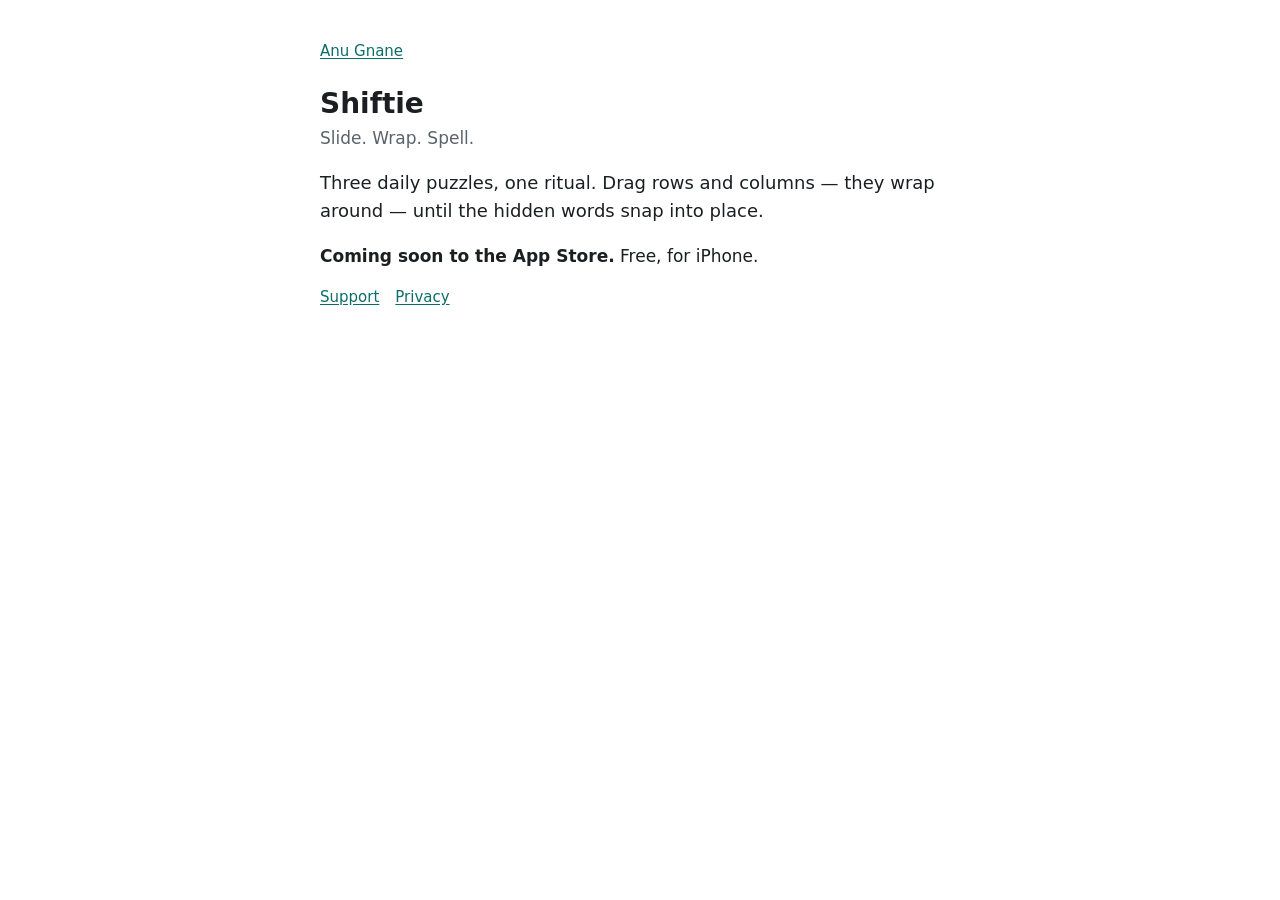
==== shiftie/index.html @ cc28b0d6 "feat(S-2): Shiftie's Get, Support and Privacy pages, the challenge-aware 404, and Shiftie on the hom" ====
<!doctype html>
<html lang="en">
<head>
  <meta charset="utf-8">
  <meta name="viewport" content="width=device-width, initial-scale=1">
  <title>Shiftie — a sliding word game</title>
  <meta name="description" content="Shiftie, a sliding word game for iPhone.">
  <link rel="stylesheet" href="../styles.css">
</head>
<body>
  <main>
    <p class="crumb"><a href="../">Anu Gnane</a></p>
    <header>
      <h1>Shiftie</h1>
      <p class="handle">Slide. Wrap. Spell.</p>
    </header>

    <p class="lede">Three daily puzzles, one ritual. Drag rows and columns — they wrap around — until the hidden words snap into place.</p>

    <p><strong>Coming soon to the App Store.</strong> Free, for iPhone.</p>

    <p class="links"><a href="support.html">Support</a><a href="privacy.html">Privacy</a></p>
  </main>
</body>
</html>
---- styles.css ----
/* One accent, a system font stack, light and dark through prefers-color-scheme. */
:root {
  --bg: #ffffff;
  --fg: #1b1f22;
  --muted: #5a6369;
  --rule: #d9dee1;
  --accent: #0b6e69;
  color-scheme: light dark;
}

@media (prefers-color-scheme: dark) {
  :root {
    --bg: #121516;
    --fg: #e6eaec;
    --muted: #9aa5ab;
    --rule: #2c3336;
    --accent: #4fc1b9;
  }
}

* { box-sizing: border-box; }

html { -webkit-text-size-adjust: 100%; }

body {
  margin: 0;
  background: var(--bg);
  color: var(--fg);
  font-family: system-ui, -apple-system, "Segoe UI", Roboto, "Helvetica Neue", Arial, sans-serif;
  font-size: 1.0625rem;
  line-height: 1.55;
}

main {
  max-width: 42rem;
  margin: 0 auto;
  padding: 2.5rem 1rem 4rem;
}

h1 { font-size: 1.75rem; line-height: 1.2; margin: 0 0 0.25rem; }
h2 { font-size: 1.125rem; margin: 2.5rem 0 0.5rem; }

a { color: var(--accent); text-underline-offset: 0.15em; }
a:hover, a:focus-visible { text-decoration-thickness: 2px; }

.handle { margin: 0; color: var(--muted); }

.projects { list-style: none; margin: 0; padding: 0; }
.projects li { padding: 1rem 0; border-top: 1px solid var(--rule); }
.projects li:last-child { border-bottom: 1px solid var(--rule); }
.projects h3 { font-size: 1.0625rem; margin: 0; }
.projects p { margin: 0.25rem 0 0; }

.status {
  display: inline-block;
  margin-left: 0.5rem;
  font-size: 0.8125rem;
  font-weight: 500;
  color: var(--muted);
  white-space: nowrap;
}

.links { font-size: 0.9375rem; }
.links a + a { margin-left: 1rem; }

footer { margin-top: 3rem; color: var(--muted); font-size: 0.875rem; }

/* S-2: the plain pages (Shiftie, 404) get a way home and room for prose. */
.crumb { margin: 0 0 1.5rem; font-size: 0.9375rem; }
.lede { font-size: 1.125rem; }
.prose h2 { margin-top: 2rem; }
.prose ul { padding-left: 1.25rem; }
.prose li + li { margin-top: 0.25rem; }
.muted { color: var(--muted); }
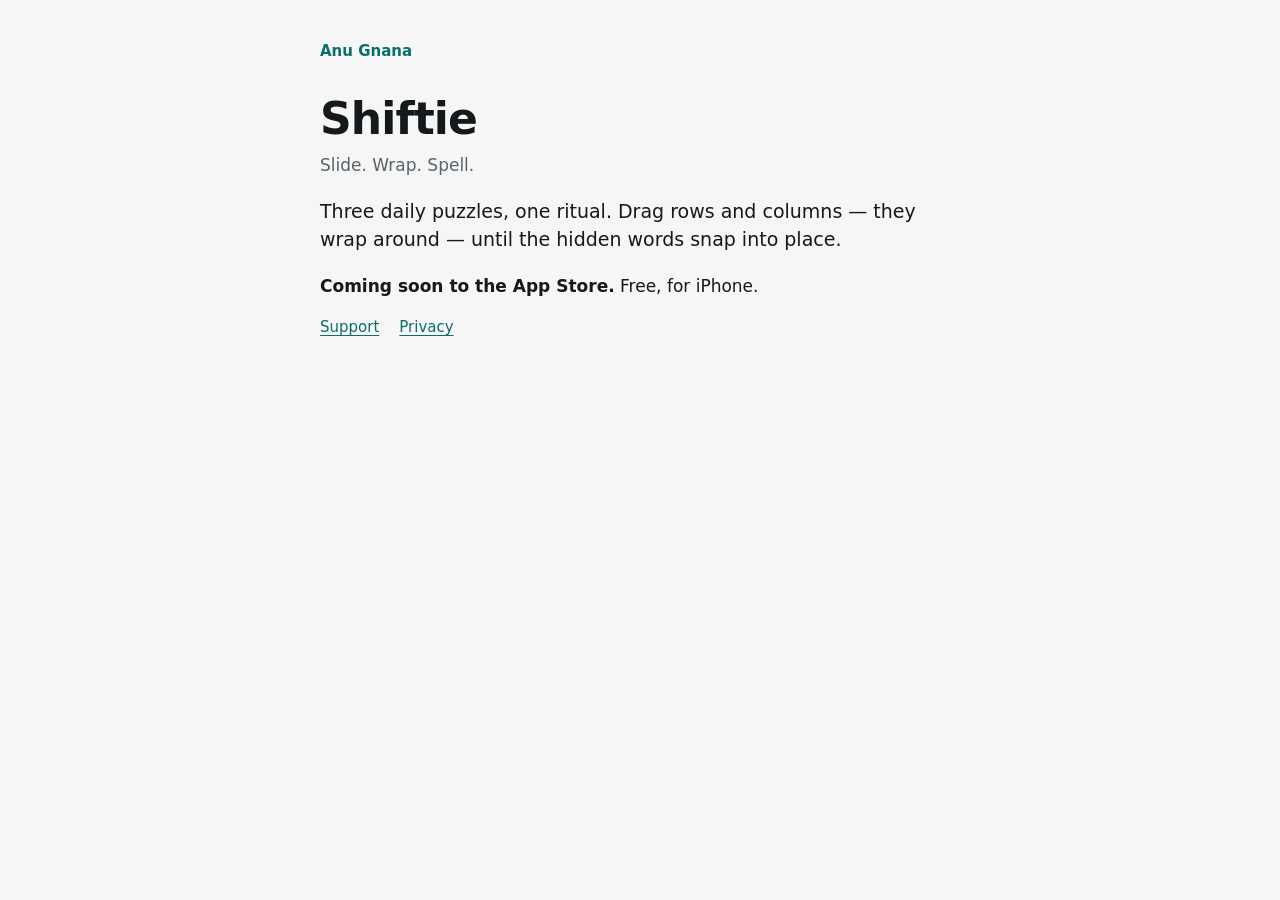
==== commit 46fc2e43: "Spell the surname Gnana on every page The site showed the owner's name as "Anu Gnane". Correct the d" ====
--- a/shiftie/index.html
+++ b/shiftie/index.html
@@ -9,7 +9,7 @@
 </head>
 <body>
   <main>
-    <p class="crumb"><a href="../">Anu Gnane</a></p>
+    <p class="crumb"><a href="../">Anu Gnana</a></p>
     <header>
       <h1>Shiftie</h1>
       <p class="handle">Slide. Wrap. Spell.</p>
--- a/styles.css
+++ b/styles.css
@@ -1,20 +1,27 @@
 /* One accent, a system font stack, light and dark through prefers-color-scheme. */
 :root {
-  --bg: #ffffff;
-  --fg: #1b1f22;
-  --muted: #5a6369;
-  --rule: #d9dee1;
+  --bg: #f5f6f5;
+  --surface: #ffffff;
+  --fg: #14191b;
+  --muted: #59636a;
+  --rule: #dce1e2;
+  --panel: #e8edec;
   --accent: #0b6e69;
+  --on-accent: #ffffff;
+  --radius: 14px;
   color-scheme: light dark;
 }
 
 @media (prefers-color-scheme: dark) {
   :root {
-    --bg: #121516;
+    --bg: #0f1314;
+    --surface: #161b1c;
     --fg: #e6eaec;
     --muted: #9aa5ab;
-    --rule: #2c3336;
+    --rule: #283133;
+    --panel: #1b2223;
     --accent: #4fc1b9;
+    --on-accent: #07211f;
   }
 }
 
@@ -29,6 +36,7 @@
   font-family: system-ui, -apple-system, "Segoe UI", Roboto, "Helvetica Neue", Arial, sans-serif;
   font-size: 1.0625rem;
   line-height: 1.55;
+  text-rendering: optimizeLegibility;
 }
 
 main {
@@ -37,38 +45,269 @@
   padding: 2.5rem 1rem 4rem;
 }
 
-h1 { font-size: 1.75rem; line-height: 1.2; margin: 0 0 0.25rem; }
-h2 { font-size: 1.125rem; margin: 2.5rem 0 0.5rem; }
-
-a { color: var(--accent); text-underline-offset: 0.15em; }
-a:hover, a:focus-visible { text-decoration-thickness: 2px; }
+h1 {
+  font-size: clamp(2rem, 1.5rem + 2.5vw, 2.75rem);
+  line-height: 1.1;
+  letter-spacing: -0.02em;
+  margin: 0 0 0.5rem;
+}
+h2 { font-size: 1.125rem; line-height: 1.3; margin: 2.5rem 0 0.75rem; }
+h3 { line-height: 1.25; }
+
+a { color: var(--accent); text-underline-offset: 0.18em; text-decoration-thickness: 1px; }
+a:hover { text-decoration-thickness: 2px; }
+a:focus-visible {
+  outline: 3px solid var(--accent);
+  outline-offset: 3px;
+  border-radius: 4px;
+}
+
+img { max-width: 100%; height: auto; }
 
 .handle { margin: 0; color: var(--muted); }
 
-.projects { list-style: none; margin: 0; padding: 0; }
-.projects li { padding: 1rem 0; border-top: 1px solid var(--rule); }
-.projects li:last-child { border-bottom: 1px solid var(--rule); }
-.projects h3 { font-size: 1.0625rem; margin: 0; }
-.projects p { margin: 0.25rem 0 0; }
-
+/* Status: a small pill beside a project's name. */
 .status {
   display: inline-block;
+  vertical-align: 0.2em;
   margin-left: 0.5rem;
-  font-size: 0.8125rem;
-  font-weight: 500;
+  padding: 0.1rem 0.55rem;
+  border: 1px solid var(--rule);
+  border-radius: 999px;
+  font-size: 0.75rem;
+  font-weight: 600;
+  line-height: 1.5;
+  letter-spacing: 0.01em;
   color: var(--muted);
   white-space: nowrap;
 }
 
-.links { font-size: 0.9375rem; }
-.links a + a { margin-left: 1rem; }
+/* Links under a project: one optional button, then quiet text links. */
+.links {
+  display: flex;
+  flex-wrap: wrap;
+  align-items: center;
+  gap: 0.5rem 1.25rem;
+  font-size: 0.9375rem;
+}
+
+/* Live and released work: the pill takes the accent. */
+.status-live { color: var(--accent); border-color: currentColor; }
+
+.button {
+  display: inline-block;
+  padding: 0.5rem 1.1rem;
+  border-radius: 999px;
+  background: var(--accent);
+  color: var(--on-accent);
+  font-weight: 600;
+  text-decoration: none;
+  transition: filter 120ms ease;
+}
+.button:hover { filter: brightness(1.12); }
+.button:focus-visible { border-radius: 999px; }
 
 footer { margin-top: 3rem; color: var(--muted); font-size: 0.875rem; }
 
-/* S-2: the plain pages (Shiftie, 404) get a way home and room for prose. */
-.crumb { margin: 0 0 1.5rem; font-size: 0.9375rem; }
-.lede { font-size: 1.125rem; }
-.prose h2 { margin-top: 2rem; }
+/* ---- The home page ---------------------------------------------------- */
+
+.home { max-width: 70rem; padding-top: 3rem; }
+
+.masthead {
+  display: flex;
+  flex-wrap: wrap;
+  align-items: baseline;
+  justify-content: space-between;
+  gap: 0.25rem 2rem;
+  padding-bottom: 1.5rem;
+  border-bottom: 1px solid var(--rule);
+}
+.masthead h1 {
+  font-size: clamp(2.5rem, 1.6rem + 4vw, 4.25rem);
+  font-weight: 750;
+  letter-spacing: -0.035em;
+  line-height: 1;
+  margin: 0;
+}
+
+.intro { margin: 0; }
+
+.home h2 {
+  margin: 3rem 0 1.25rem;
+  font-size: 1rem;
+  font-weight: 600;
+  color: var(--muted);
+}
+
+.projects { list-style: none; margin: 0; padding: 0; }
+.project p { margin: 0.5rem 0 0; }
+.project .links { margin-top: 1.25rem; }
+.project h3 { margin: 0; }
+
+/* Released work: a large picture of the thing beside its name. */
+.projects:not(.projects-dev) > .project + .project { margin-top: 3.5rem; }
+.projects:not(.projects-dev) h3 { font-size: 1.625rem; letter-spacing: -0.015em; }
+.projects:not(.projects-dev) .body p:not(.links) { max-width: 34rem; }
+
+.media {
+  overflow: hidden;
+  border: 1px solid var(--rule);
+  border-radius: var(--radius);
+  background: var(--panel);
+  aspect-ratio: 3 / 2;
+}
+.media img {
+  display: block;
+  width: 100%;
+  height: 100%;
+  object-fit: cover;
+}
+.media picture { display: contents; }
+
+/* A phone screenshot rises from the foot of its panel. */
+.media-phone { position: relative; }
+.media-phone img {
+  position: absolute;
+  left: 50%;
+  top: 9%;
+  width: 46%;
+  height: auto;
+  transform: translateX(-50%);
+  border-radius: 22px 22px 0 0;
+  box-shadow: 0 0 0 1px var(--rule), 0 18px 40px rgba(20, 25, 27, 0.18);
+}
+.media-shiftie { background: #f1e3d7; }
+
+/* On a phone the map itself, not its side panel, fills the picture. */
+@media (max-width: 40rem) {
+  .media-map { aspect-ratio: 4 / 3; }
+  .media-map img { object-position: 82% 40%; }
+}
+
+.body { margin-top: 1.25rem; }
+
+@media (min-width: 52rem) {
+  .projects:not(.projects-dev) .project {
+    display: grid;
+    grid-template-columns: minmax(0, 7fr) minmax(0, 5fr);
+    gap: 2.5rem;
+    align-items: center;
+  }
+  .projects:not(.projects-dev) .body { margin-top: 0; }
+}
+
+/* Work in development: quieter, smaller, two to a row on a wide screen. */
+.projects-dev {
+  display: grid;
+  gap: 1.5rem;
+}
+.projects-dev .project {
+  padding: 1rem;
+  border: 1px solid var(--rule);
+  border-radius: var(--radius);
+  background: var(--surface);
+}
+.projects-dev h3 { font-size: 1.25rem; }
+.projects-dev .media { aspect-ratio: 16 / 9; border-radius: calc(var(--radius) - 4px); }
+.projects-dev .body { margin-top: 1rem; }
+
+.media-shunt { background: #fcf6ed; }
+.media-shunt img { object-fit: contain; }
+
+/* gaffer has no picture in its repo, so its panel is set in type. */
+.media-type {
+  display: flex;
+  align-items: flex-end;
+  padding: 1.25rem;
+}
+.media-type p {
+  margin: 0;
+  font-size: clamp(1.375rem, 1rem + 1.5vw, 1.875rem);
+  font-weight: 700;
+  line-height: 1.15;
+  letter-spacing: -0.02em;
+  color: var(--accent);
+}
+
+@media (min-width: 46rem) {
+  .projects-dev { grid-template-columns: 1fr 1fr; }
+}
+
+@media (prefers-color-scheme: dark) {
+  .media-shiftie { background: #2a1a18; }
+  .media-shunt { background: #1b1918; }
+  .media-phone img { box-shadow: 0 0 0 1px var(--rule), 0 18px 40px rgba(0, 0, 0, 0.45); }
+}
+
+/* S-8: the "Also" names sit in a quieter list under the projects. */
+.also {
+  list-style: none;
+  margin: 0;
+  padding: 0;
+  display: flex;
+  flex-wrap: wrap;
+  gap: 0.25rem 2rem;
+  color: var(--muted);
+}
+
+.home footer { padding-top: 1.5rem; border-top: 1px solid var(--rule); }
+
+/* ---- Case studies and the plain pages (Shiftie, 404) ------------------- */
+
+/* S-2: the plain pages get a way home and room for prose. */
+.crumb { margin: 0 0 2rem; font-size: 0.9375rem; }
+.crumb a { text-decoration: none; font-weight: 600; }
+.crumb a:hover { text-decoration: underline; }
+
+.lede { font-size: 1.1875rem; line-height: 1.5; color: var(--fg); }
+.muted { color: var(--muted); }
+
+.prose h1 { margin-bottom: 0.75rem; }
+.prose h2 {
+  margin: 2.75rem 0 0.75rem;
+  font-size: 1.3125rem;
+  letter-spacing: -0.01em;
+}
+.prose > .links { margin: 1.25rem 0 0; }
 .prose ul { padding-left: 1.25rem; }
-.prose li + li { margin-top: 0.25rem; }
-.muted { color: var(--muted); }
+.prose li + li { margin-top: 0.4rem; }
+.prose footer { padding-top: 1.25rem; border-top: 1px solid var(--rule); }
+
+/* S-4: a figure from the project's own site scales to the phone. */
+figure { margin: 2rem 0; }
+figure img {
+  display: block;
+  max-width: 100%;
+  height: auto;
+  border: 1px solid var(--rule);
+  border-radius: var(--radius);
+}
+figcaption { margin-top: 0.6rem; color: var(--muted); font-size: 0.875rem; }
+
+/* A case study's lead picture sits on the same panel as on the home page. */
+.hero picture { display: block; }
+.hero-phone .frame {
+  display: flex;
+  justify-content: center;
+  padding: 2rem 1rem;
+  border: 1px solid var(--rule);
+  border-radius: var(--radius);
+  background: var(--panel);
+}
+.hero-phone img {
+  width: auto;
+  max-height: 34rem;
+  border-radius: 22px;
+}
+.hero-board .frame { padding: 1rem; background: #fcf6ed; }
+.hero-board img { border: 0; max-height: 26rem; }
+.hero-shiftie .frame { background: #f1e3d7; }
+
+@media (prefers-color-scheme: dark) {
+  .hero-board .frame { background: #1b1918; }
+  .hero-shiftie .frame { background: #2a1a18; }
+}
+
+@media (prefers-reduced-motion: reduce) {
+  *, *::before, *::after { transition: none !important; animation: none !important; }
+}
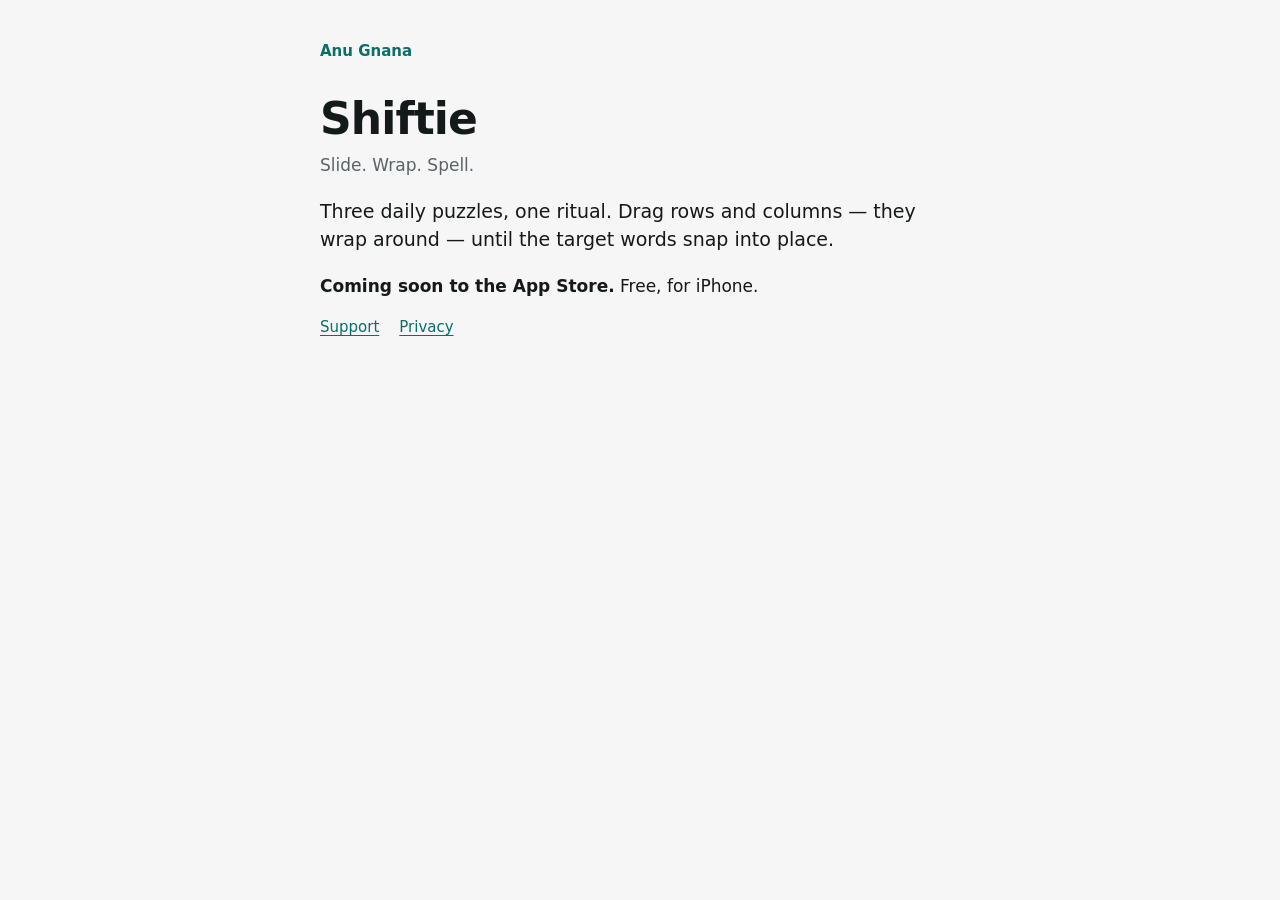
==== commit da335f71: "Shunt and Shiftie are in App Review Shunt 1.0 went to App Review on 17 November and Shiftie 1.0 on 1" ====
--- a/shiftie/index.html
+++ b/shiftie/index.html
@@ -15,7 +15,7 @@
       <p class="handle">Slide. Wrap. Spell.</p>
     </header>
 
-    <p class="lede">Three daily puzzles, one ritual. Drag rows and columns — they wrap around — until the hidden words snap into place.</p>
+    <p class="lede">Three daily puzzles, one ritual. Drag rows and columns — they wrap around — until the target words snap into place.</p>
 
     <p><strong>Coming soon to the App Store.</strong> Free, for iPhone.</p>
 
--- a/styles.css
+++ b/styles.css
@@ -177,6 +177,7 @@
   box-shadow: 0 0 0 1px var(--rule), 0 18px 40px rgba(20, 25, 27, 0.18);
 }
 .media-shiftie { background: #f1e3d7; }
+.media-shunt { background: #fcf6ed; }
 
 /* On a phone the map itself, not its side panel, fills the picture. */
 @media (max-width: 40rem) {
@@ -211,9 +212,6 @@
 .projects-dev .media { aspect-ratio: 16 / 9; border-radius: calc(var(--radius) - 4px); }
 .projects-dev .body { margin-top: 1rem; }
 
-.media-shunt { background: #fcf6ed; }
-.media-shunt img { object-fit: contain; }
-
 /* gaffer has no picture in its repo, so its panel is set in type. */
 .media-type {
   display: flex;
@@ -299,12 +297,11 @@
   max-height: 34rem;
   border-radius: 22px;
 }
-.hero-board .frame { padding: 1rem; background: #fcf6ed; }
-.hero-board img { border: 0; max-height: 26rem; }
 .hero-shiftie .frame { background: #f1e3d7; }
+.hero-shunt .frame { background: #fcf6ed; }
 
 @media (prefers-color-scheme: dark) {
-  .hero-board .frame { background: #1b1918; }
+  .hero-shunt .frame { background: #1b1918; }
   .hero-shiftie .frame { background: #2a1a18; }
 }
 
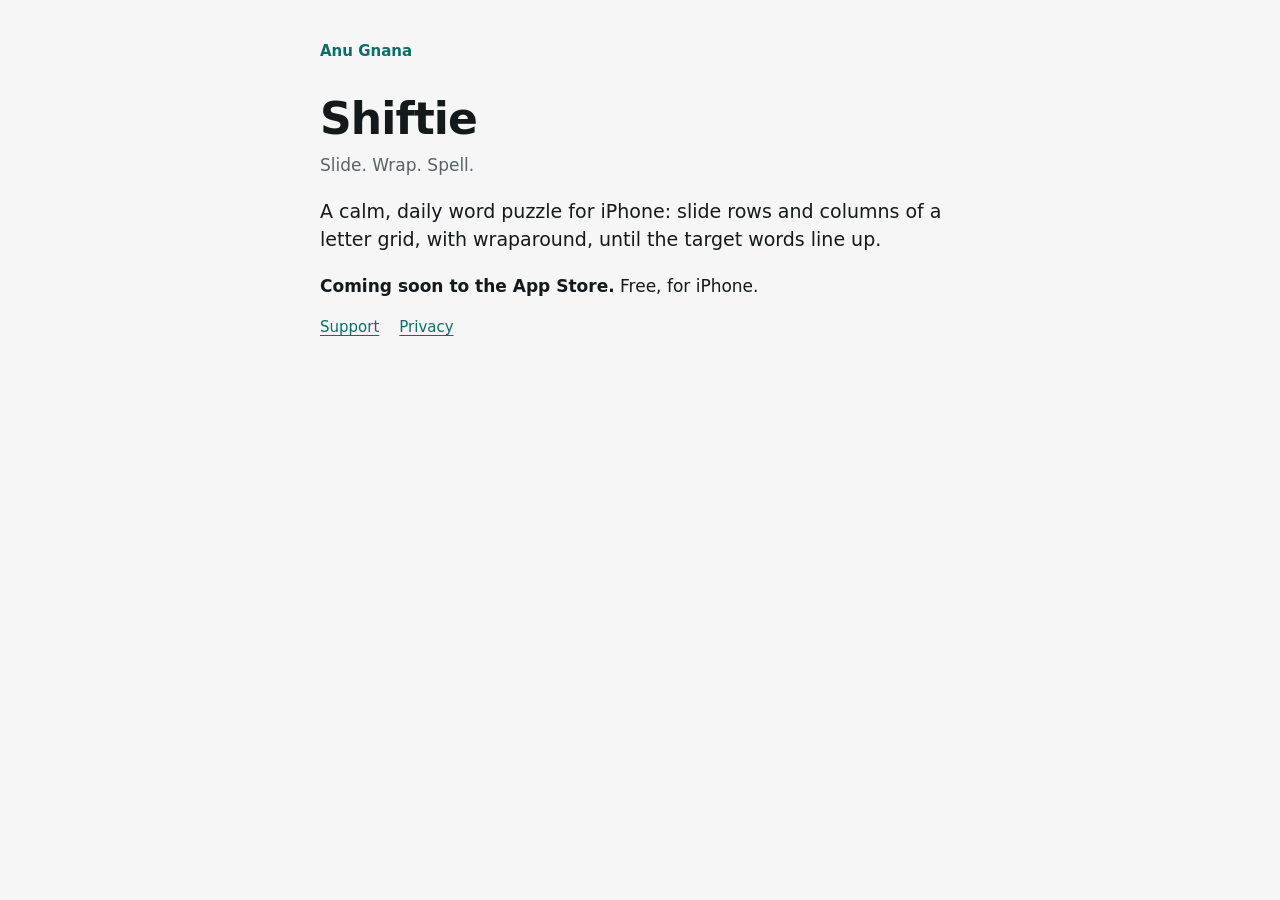
==== commit da40024c: "One Shiftie line, per-project share images, gaffer in the main list - Shiftie is described the same " ====
--- a/shiftie/index.html
+++ b/shiftie/index.html
@@ -3,8 +3,19 @@
 <head>
   <meta charset="utf-8">
   <meta name="viewport" content="width=device-width, initial-scale=1">
-  <title>Shiftie — a sliding word game</title>
-  <meta name="description" content="Shiftie, a sliding word game for iPhone.">
+  <title>Shiftie — a calm, daily word puzzle</title>
+  <meta name="description" content="A calm, daily word puzzle for iPhone: slide rows and columns of a letter grid, with wraparound, until the target words line up.">
+  <meta property="og:type" content="website">
+  <meta property="og:site_name" content="Anu Gnana">
+  <meta property="og:title" content="Shiftie — a calm, daily word puzzle">
+  <meta property="og:description" content="A calm, daily word puzzle for iPhone: slide rows and columns of a letter grid, with wraparound, until the target words line up.">
+  <meta property="og:url" content="https://anugnane.github.io/shiftie/">
+  <meta property="og:image" content="https://anugnane.github.io/img/share.jpg">
+  <meta property="og:image:width" content="1200">
+  <meta property="og:image:height" content="630">
+  <meta property="og:image:alt" content="Anu Gnana, beside screenshots of Shiftie and Shunt">
+  <meta name="twitter:card" content="summary_large_image">
+  <link rel="icon" href="../favicon.svg" type="image/svg+xml">
   <link rel="stylesheet" href="../styles.css">
 </head>
 <body>
@@ -15,7 +26,7 @@
       <p class="handle">Slide. Wrap. Spell.</p>
     </header>
 
-    <p class="lede">Three daily puzzles, one ritual. Drag rows and columns — they wrap around — until the target words snap into place.</p>
+    <p class="lede">A calm, daily word puzzle for iPhone: slide rows and columns of a letter grid, with wraparound, until the target words line up.</p>
 
     <p><strong>Coming soon to the App Store.</strong> Free, for iPhone.</p>
 
--- a/styles.css
+++ b/styles.css
@@ -144,10 +144,10 @@
 .project .links { margin-top: 1.25rem; }
 .project h3 { margin: 0; }
 
-/* Released work: a large picture of the thing beside its name. */
-.projects:not(.projects-dev) > .project + .project { margin-top: 3.5rem; }
-.projects:not(.projects-dev) h3 { font-size: 1.625rem; letter-spacing: -0.015em; }
-.projects:not(.projects-dev) .body p:not(.links) { max-width: 34rem; }
+/* Each project: a large picture of the thing beside its name. */
+.projects > .project + .project { margin-top: 3.5rem; }
+.projects h3 { font-size: 1.625rem; letter-spacing: -0.015em; }
+.projects .body p:not(.links) { max-width: 34rem; }
 
 .media {
   overflow: hidden;
@@ -188,47 +188,28 @@
 .body { margin-top: 1.25rem; }
 
 @media (min-width: 52rem) {
-  .projects:not(.projects-dev) .project {
+  .projects .project {
     display: grid;
     grid-template-columns: minmax(0, 7fr) minmax(0, 5fr);
     gap: 2.5rem;
     align-items: center;
   }
-  .projects:not(.projects-dev) .body { margin-top: 0; }
-}
-
-/* Work in development: quieter, smaller, two to a row on a wide screen. */
-.projects-dev {
-  display: grid;
-  gap: 1.5rem;
-}
-.projects-dev .project {
-  padding: 1rem;
-  border: 1px solid var(--rule);
-  border-radius: var(--radius);
-  background: var(--surface);
-}
-.projects-dev h3 { font-size: 1.25rem; }
-.projects-dev .media { aspect-ratio: 16 / 9; border-radius: calc(var(--radius) - 4px); }
-.projects-dev .body { margin-top: 1rem; }
+  .projects .body { margin-top: 0; }
+}
 
 /* gaffer has no picture in its repo, so its panel is set in type. */
 .media-type {
   display: flex;
   align-items: flex-end;
-  padding: 1.25rem;
+  padding: clamp(1.25rem, 0.5rem + 2.5vw, 2.25rem);
 }
 .media-type p {
   margin: 0;
-  font-size: clamp(1.375rem, 1rem + 1.5vw, 1.875rem);
+  font-size: clamp(1.625rem, 1rem + 2.5vw, 2.75rem);
   font-weight: 700;
   line-height: 1.15;
   letter-spacing: -0.02em;
   color: var(--accent);
-}
-
-@media (min-width: 46rem) {
-  .projects-dev { grid-template-columns: 1fr 1fr; }
 }
 
 @media (prefers-color-scheme: dark) {
